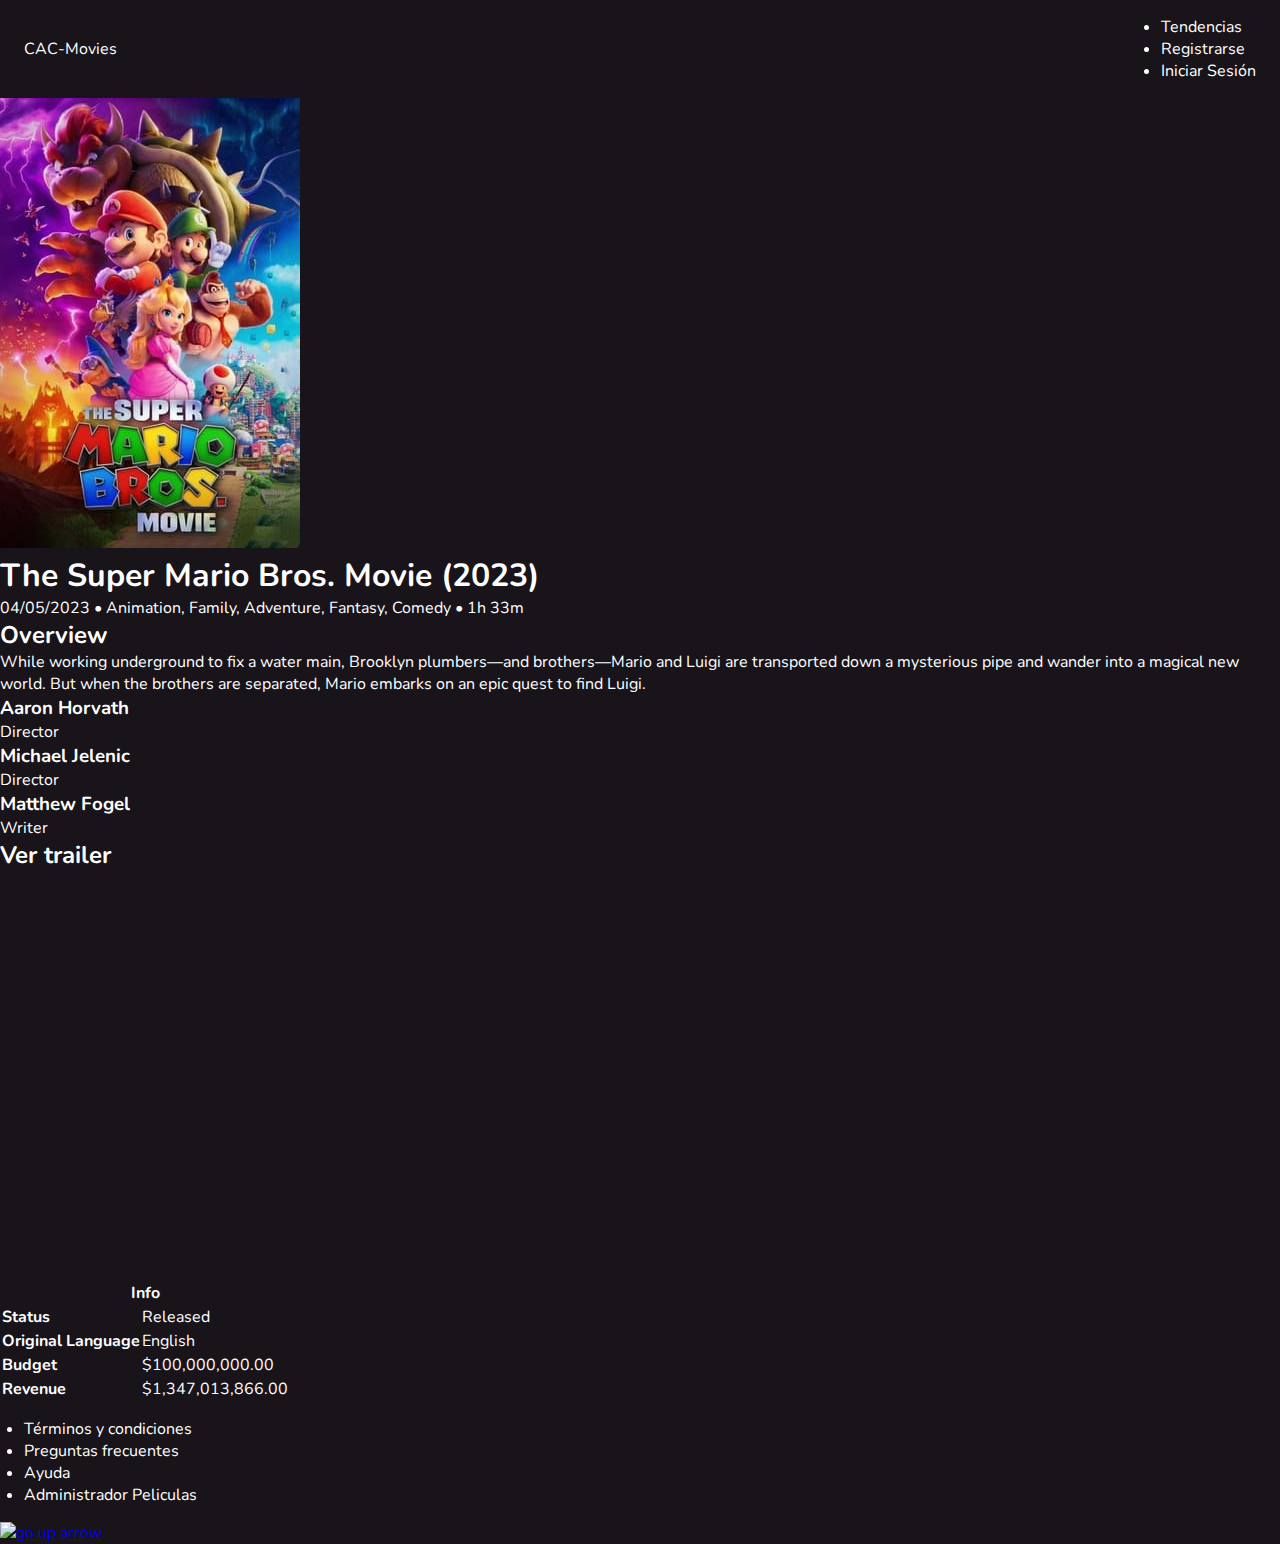
==== pages/detail.html @ 68445308 "feat: proyecto casi terminado" ====
<!DOCTYPE html>
<html lang="en">
  <head>
    <meta charset="UTF-8" />
    <meta name="viewport" content="width=device-width, initial-scale=1.0" />
    <title>Detalle | CAC-MOVIES</title>
    <link rel="stylesheet" href="https://unpkg.com/aos@next/dist/aos.css" />
    <link rel="stylesheet" href="../css/styles.css" />
    <script
      src="https://kit.fontawesome.com/f7fb471b65.js"
      crossorigin="anonymous"
    ></script>
    <link
      href="https://fonts.googleapis.com/css2?family=Nunito:ital,wght@0,200;0,300;0,400;0,500;0,600;0,700;0,800;1,300&display=swap"
      rel="stylesheet"
    />
    <link rel="shortcut icon" href="../favicon.ico" type="image/x-icon" />
  </head>
  <body>
    <header class="header">
      <nav class="navigation">
        <a class="logoAnchor" href="../index.html">
          <i class="fas fa-film" aria-hidden="true"></i>
          <span>CAC-Movies</span>
        </a>
        <ul class="navList">
          <li class="listItem">
            <a class="navLink" href="../index#trends">Tendencias</a>
          </li>
          <li class="listItem">
            <a class="navLink" href="./signup.html">Registrarse</a>
          </li>
          <li class="listItem">
            <a class="navLink signIn" href="./login.html">Iniciar Sesión</a>
          </li>
        </ul>
      </nav>
    </header>
    <main id="mainDetail" class="mainDetail">
      <section class="detail">
        <div class="detailContainer">
          <div class="detailImg">
            <img src="../assets/img/mario.jpg" alt="mario movie 2023" />
          </div>
          <div class="detailText">
            <h1>The Super Mario Bros. Movie (2023)</h1>
            <p>
              04/05/2023 • Animation, Family, Adventure, Fantasy, Comedy • 1h
              33m
            </p>
            <h2>Overview</h2>
            <p>
              While working underground to fix a water main, Brooklyn
              plumbers—and brothers—Mario and Luigi are transported down a
              mysterious pipe and wander into a magical new world. But when the
              brothers are separated, Mario embarks on an epic quest to find
              Luigi.
            </p>
            <div class="creditsContainer">
              <div>
                <h3>Aaron Horvath</h3>
                <p>Director</p>
              </div>
              <div>
                <h3>Michael Jelenic</h3>
                <p>Director</p>
              </div>
              <div>
                <h3>Matthew Fogel</h3>
                <p>Writer</p>
              </div>
            </div>
          </div>
        </div>
      </section>

      <section class="trailer">
        <div class="trailerContainer">
          <h2>Ver trailer</h2>
          <iframe
            width="560"
            height="315"
            src="https://www.youtube.com/embed/RjNcTBXTk4I?si=7fnK8NtlxetW0d1R"
            title="YouTube video player"
            frameborder="0"
            allow="accelerometer; autoplay; clipboard-write; encrypted-media; gyroscope; picture-in-picture; web-share"
            allowfullscreen
          ></iframe>
        </div>
        <div class="infoContainer">
          <div class="social">
            <ul>
              <li>
                <a
                  href="https://www.facebook.com/supermariomovie"
                  target="_blank"
                  ><i class="fab fa-facebook"></i
                ></a>
              </li>
              <li>
                <a href="https://twitter.com/supermariomovie" target="_blank"
                  ><i class="fab fa-twitter"></i
                ></a>
              </li>
              <li>
                <a href="https://instagram.com/supermariomovie/"
                  ><i class="fab fa-instagram" target="_blank"></i
                ></a>
              </li>
              <li>
                <a href="https://www.thesupermariobros.movie/"
                  ><i class="fas fa-link" target="_blank"></i
                ></a>
              </li>
            </ul>
          </div>
          <div class="information">
            <table>
              <thead>
                <tr>
                  <th colspan="2">Info</th>
                </tr>
              </thead>
              <tbody>
                <tr>
                  <td><strong>Status</strong></td>
                  <td>Released</td>
                </tr>
                <tr>
                  <td><strong>Original Language</strong></td>
                  <td>English</td>
                </tr>
                <tr>
                  <td><strong>Budget</strong></td>
                  <td>$100,000,000.00</td>
                </tr>
                <tr>
                  <td><strong>Revenue</strong></td>
                  <td>$1,347,013,866.00</td>
                </tr>
              </tbody>
            </table>
          </div>
        </div>
      </section>
    </main>
    <footer class="footer">
      <nav class="navigation">
        <ul class="navList">
          <li class="listItem">
            <a class="navLink" href="">Términos y condiciones</a>
          </li>
          <li class="listItem">
            <a class="navLink" href="">Preguntas frecuentes</a>
          </li>
          <li class="listItem"><a class="navLink" href="">Ayuda</a></li>
          <li class="listItem">
            <a class="navLink moviesAdministrator" href=""
              >Administrador Peliculas</a
            >
          </li>
        </ul>
      </nav>
      <a href="#main" class="arrowUp">
        <img src="../assets/img/arrow-up.png" alt="go up arrow" />
      </a>
    </footer>
  </body>
</html>
---- css/styles.css ----
/* reseteo de css */
* {
  margin: 0;
  padding: 0;
  box-sizing: border-box;
  font-family: "Nunito", sans-serif;
}
/* fin reseteo de css */

body {
  background-color: #181419;
  color: white;
  scrollbar-color: #9f3647 #181419;
  scrollbar-width: thin;
}

.mainMenu {
  background-color: #9f3647;
  color: #ffffff;
  height: 10vh;
  position: sticky;
  top: 0;
  z-index: 10;
}

.navigation {
  display: flex;
  flex-direction: row;
  justify-content: space-between;
  align-items: center;
  padding: 1rem 0;
  margin: 0 1.5rem;
}

.navigation a {
  color: #fff;
  text-decoration: none;
}

.links {
  list-style: none;
  display: flex;
  flex-direction: row;
  justify-content: space-evenly;
  gap: 2rem;
}

.links li {
  padding: 0.5rem 1rem;
}

.links li a {
  text-decoration: none;
  color: #fff;
}

.signin {
  background: #000;
  border-radius: 5px;
}

.signin:hover {
  background-color: transparent;
  box-shadow: 0 0 1px 1px black;
}

.banner {
  height: 90vh;
  color: white;
  background: linear-gradient(to right top, #0000008a, #0000008a),
    url(../public/banner-bg.jpg);

  background-size: cover;
  background-position: center;
  display: flex;
  flex-direction: column;
  justify-content: center;
  align-items: center;
  text-align: center;
  padding: 0 10rem;
}

.mainTitle {
  font-size: 4rem;
  font-weight: 700;
  margin-bottom: 1rem;
}

.mainTitle:last-of-type {
  margin-top: 0.5rem;
  margin-bottom: 1.5rem;
}

.subTitle {
  font-size: 2.2rem;
  font-weight: 400;
}

.subTitle:last-of-type {
  margin-top: 0.5rem;
  margin-bottom: 1.5rem;
}

.register {
  background-color: #9f3647;
  color: #ffffff;
  padding: 1rem 2rem;
  border-radius: 5px;
  font-size: 1.2rem;
  font-weight: 700;
  text-decoration: none;
  /* Agregar efecto de botón presionado */
  transition: transform 0.3s, box-shadow 0.3s;
}

.register:hover {
  background-color: #9f3647;
  transform: scale(0.95);
  box-shadow: 0 0 10px rgba(255, 255, 255, 0.3);
}

.search {
  background-color: #141419;
  height: 50vh;
  display: flex;
  flex-direction: column;
  justify-content: center;
  align-items: center;
}

.sectionTitle {
  font-size: 2.5rem;
  font-weight: 700;
  margin-bottom: 40px;
}

.formSearch {
  display: flex;
  justify-content: center;
  align-items: center;
  margin-top: 1rem;
}

.inputSearch {
  color: #000000;
  font-size: 1.2rem;
  height: 50px;
  width: 500px;
  border: 2px solid #fff;
  border-image: initial;
  border-radius: 25px;
  margin: 20px 0;
  outline: none;
  padding: 0 20px;
}

.searchbtn {
  background-color: #9f3647;
  display: inline-block;
  color: #fff;
  height: 50px;
  font-size: 1.2rem;
  font-weight: 700;
  text-align: center;
  margin: 20px 10px;
  padding: 0px 20px;
  border: 2px solid #fff;
  border-radius: 25px;
  border-image: initial;
  transition: transform 0.3s ease 0s, box-shadow 0.3s ease 0s;
}

hr {
  border: 1px solid #9f3647;
  width: 80%;
  margin: 0 auto;
}

.popularMovies {
  width: 80%;
  text-align: center;
  margin: 10px auto;
}

.movies {
  display: grid;
  grid-template-columns: repeat(3, 1fr);
  gap: 60px;
}
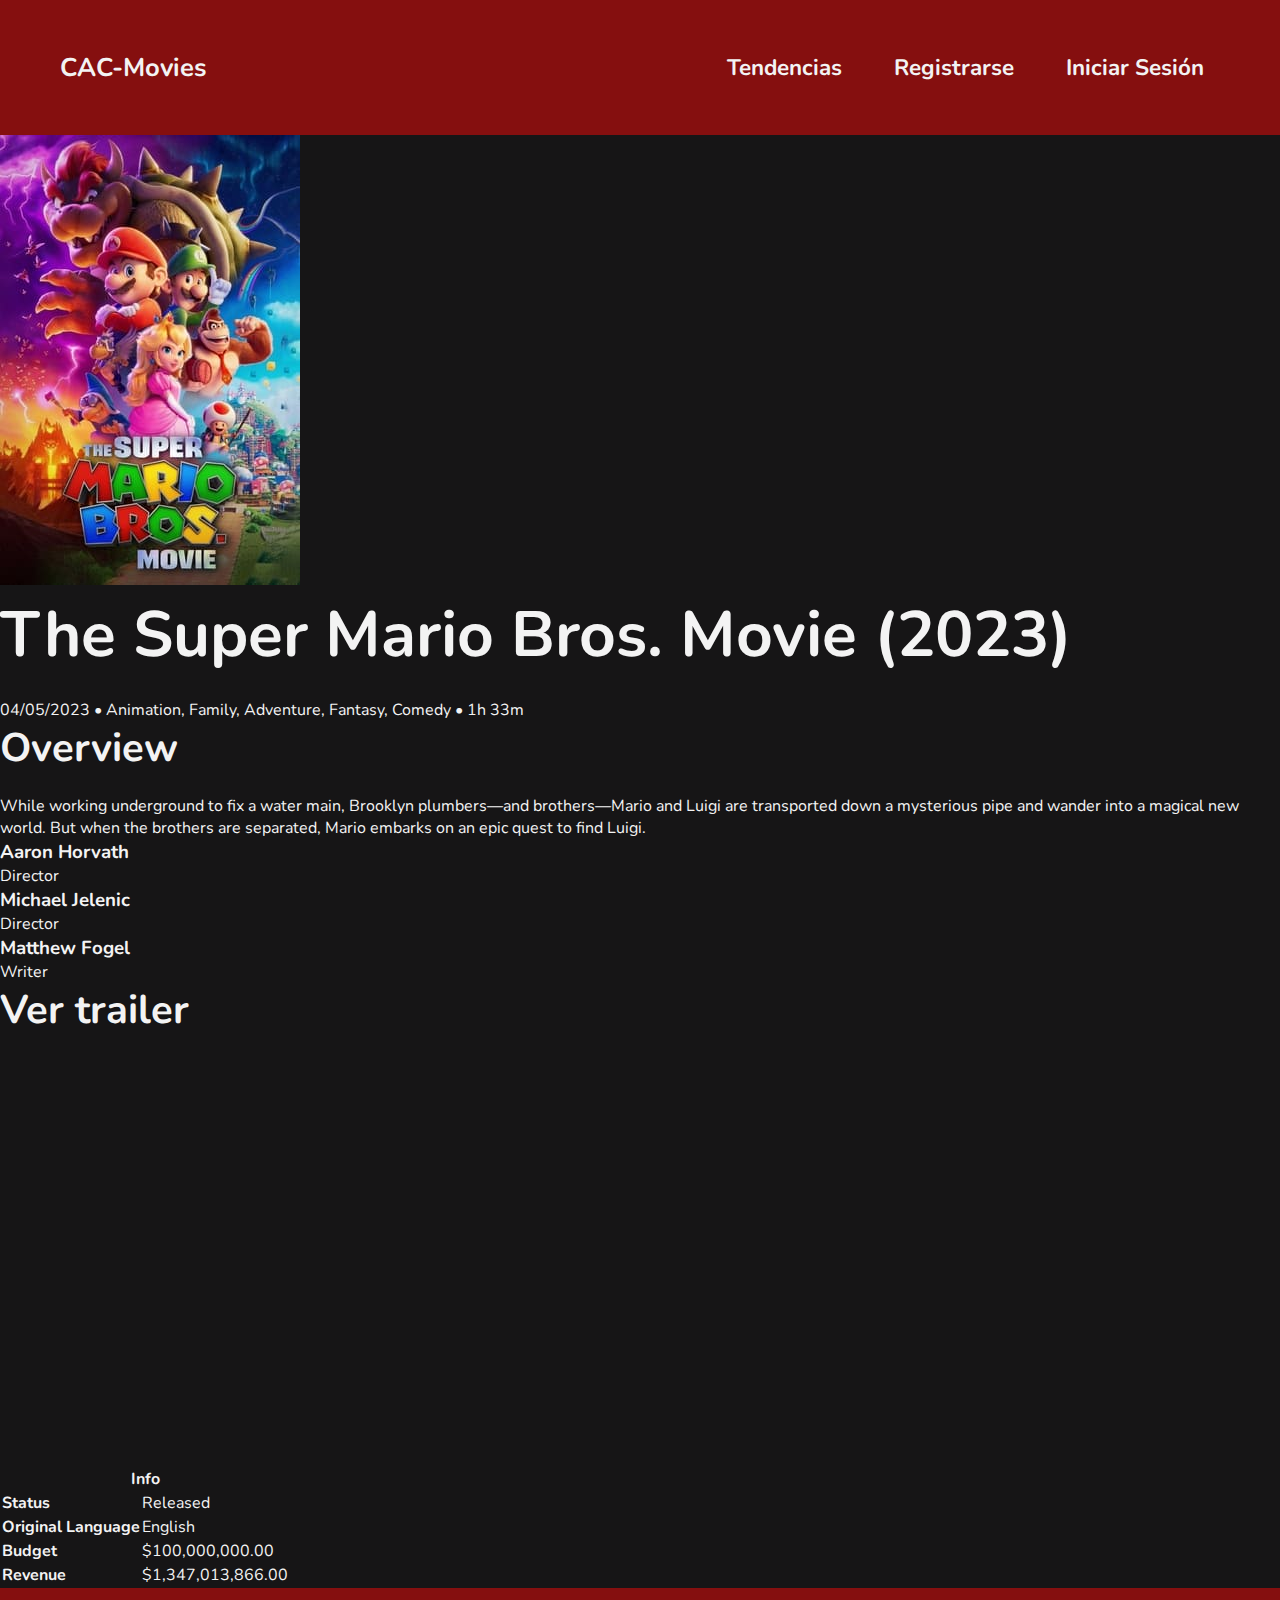
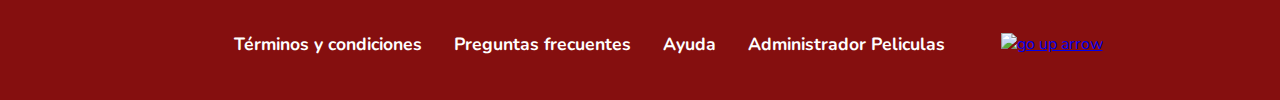
==== commit 4d0256e6: "fix: :bug: cambio de tiempo de animacion" ====
--- a/pages/detail.html
+++ b/pages/detail.html
@@ -5,7 +5,7 @@
     <meta name="viewport" content="width=device-width, initial-scale=1.0" />
     <title>Detalle | CAC-MOVIES</title>
     <link rel="stylesheet" href="https://unpkg.com/aos@next/dist/aos.css" />
-    <link rel="stylesheet" href="../css/styles.css" />
+    <link rel="stylesheet" href="../css/estilos.css" />
     <script
       src="https://kit.fontawesome.com/f7fb471b65.js"
       crossorigin="anonymous"
--- a/css/estilos.css
+++ b/css/estilos.css
@@ -0,0 +1,507 @@
+* {
+  margin: 0;
+  padding: 0;
+  box-sizing: border-box;
+  font-family: "Nunito", sans-serif;
+}
+
+:root {
+  --main-color: #f3f3f3;
+  --secondary-color: #161516;
+  --third-color: #850f0f;
+  --third-color-t: #840404bc;
+  --font-weight-bold: 700;
+}
+
+body {
+  background-color: var(--secondary-color);
+  color: var(--main-color);
+}
+/* width */
+::-webkit-scrollbar {
+  width: 10px;
+}
+
+/* Track */
+::-webkit-scrollbar-track {
+  background: rgb(23, 23, 23);
+}
+
+/* Handle */
+::-webkit-scrollbar-thumb {
+  background: #9f3647;
+}
+
+/* Handle on hover */
+::-webkit-scrollbar-thumb:hover {
+  background: #9f3647;
+}
+h1 {
+  font-size: 4rem;
+}
+
+h2 {
+  font-size: 2.5rem;
+}
+
+h1,
+h2 {
+  font-weight: var(--font-weight-bold);
+  margin-bottom: 20px;
+}
+
+@media screen and (max-width: 800px) {
+  h1 {
+    font-size: 2.2rem;
+  }
+  h2 {
+    font-size: 1.8rem;
+  }
+}
+
+header,
+footer {
+  background-color: var(--third-color);
+  color: var(--main-color);
+  padding: 20px;
+}
+
+.header {
+  height: 15vh;
+  position: sticky;
+  top: 0;
+  z-index: 10;
+}
+.header nav {
+  height: 100%;
+  display: flex;
+  align-items: center;
+  justify-content: space-between;
+}
+.header nav a {
+  text-decoration: none;
+  color: var(--main-color);
+  font-size: 1.6rem;
+}
+.header nav ul {
+  list-style: none;
+  display: flex;
+  column-gap: 20px;
+}
+.header nav ul a {
+  font-size: 1.4rem;
+}
+
+@media screen and (max-width: 800px) {
+  .header {
+    height: initial;
+  }
+  .header nav {
+    flex-direction: column;
+    row-gap: 20px;
+  }
+  .header nav ul {
+    flex-direction: column;
+    row-gap: 10px;
+  }
+}
+* {
+  margin: 0;
+  padding: 0;
+}
+
+.loading-screen {
+  width: 100%;
+  height: 100vh;
+  background-color: #2e2e2e;
+  position: fixed;
+  display: flex;
+  align-items: center;
+  justify-content: center;
+  animation: hide-loading-screen 3s forwards; /* Animación para ocultar el contenedor */
+}
+
+.loading {
+  width: 80px;
+  display: flex;
+  flex-wrap: wrap;
+  animation: rotate 3s linear infinite;
+}
+
+@keyframes rotate {
+  to {
+    transform: rotate(360deg);
+  }
+}
+
+.loading span {
+  width: 32px;
+  height: 32px;
+  background-color: red;
+  margin: 3px;
+  animation: scale 1.5s linear infinite;
+}
+
+@keyframes scale {
+  50% {
+    transform: scale(1.2);
+  }
+}
+
+.loading span:nth-child(1) {
+  border-radius: 50% 50% 0 50%;
+  background-color: #ffbe0b;
+  transform-origin: bottom right;
+}
+
+.loading span:nth-child(2) {
+  border-radius: 50% 50% 50% 0;
+  background-color: #ff006e;
+  transform-origin: bottom left;
+  animation-delay: 0.5s;
+}
+
+.loading span:nth-child(3) {
+  border-radius: 50% 0 50% 50%;
+  background-color: #fb5607;
+  transform-origin: top right;
+  animation-delay: 1.5s;
+}
+
+.loading span:nth-child(4) {
+  border-radius: 0 50% 50% 50%;
+  background-color: #8338ec;
+  transform-origin: top left;
+  animation-delay: 1s;
+}
+
+/* Animación para ocultar el contenedor */
+@keyframes hide-loading-screen {
+  to {
+    opacity: 0; /* Reducir la opacidad */
+    visibility: hidden; /* Ocultar el contenedor */
+  }
+}
+.sectionTitles {
+  height: 85vh;
+  background: linear-gradient(to bottom, #000000a3, #000000a3),
+    url("../assets/img/banner-bg.jpg");
+  background-position: center;
+  background-size: cover;
+  background-repeat: no-repeat;
+  display: flex;
+  justify-content: center;
+  align-items: center;
+}
+.sectionTitles .titlesContainer {
+  text-align: center;
+  backdrop-filter: blur(8px);
+  width: 60%;
+  margin: 0 auto;
+  border-radius: 5px;
+}
+.sectionTitles .titlesContainer a {
+  margin-top: 20px;
+  display: inline-block;
+  text-decoration: none;
+  color: var(--main-color);
+  font-size: 2rem;
+  border: 2px solid var(--main-color);
+  border-radius: 5px;
+}
+
+@media screen and (max-width: 800px) {
+  .sectionTitles {
+    height: 75vh;
+    background: linear-gradient(to bottom, #000000a3, #000000a3),
+      url("../assets/img/bg_mobile.jpg");
+  }
+  .sectionTitles .titlesContainer {
+    width: 90%;
+    backdrop-filter: initial;
+  }
+  .sectionTitles .titlesContainer a {
+    font-size: 1.5rem;
+  }
+}
+
+.trendingMovies {
+  width: 80%;
+  margin: 0 auto;
+  text-align: center;
+}
+.trendingMovies h2 {
+  margin-top: 50px;
+  margin-bottom: 20px;
+}
+.trendingMovies .galleryTrends {
+  display: flex;
+  justify-content: space-evenly;
+  gap: 20px;
+  flex-wrap: wrap;
+  margin-bottom: 20px;
+}
+.trendingMovies .galleryTrends div {
+  width: 250px;
+  height: 350px;
+  box-shadow: 10px 10px 47px -6px rgba(255, 255, 255, 0.42);
+  border-radius: 5px;
+}
+.trendingMovies .galleryTrends div img {
+  width: 100%;
+  height: 100%;
+  object-fit: cover;
+  border-radius: 5px;
+}
+
+.acclaimedMovies {
+  width: 80%;
+  margin: 0 auto;
+  margin-bottom: 20px;
+  text-align: center;
+}
+.acclaimedMovies h2 {
+  margin-top: 50px;
+  margin-bottom: 20px;
+}
+.acclaimedMovies .galleryAcclaimed {
+  overflow-x: scroll;
+  overflow-y: hidden;
+  width: 100%;
+  display: flex;
+  justify-content: flex-start;
+  align-items: start;
+  column-gap: 30px;
+}
+.acclaimedMovies .galleryAcclaimed div {
+  width: 220px;
+  height: 350px;
+  flex-shrink: 0;
+  box-shadow: 10px 10px 47px -45px rgba(255, 255, 255, 0.29);
+}
+.acclaimedMovies .galleryAcclaimed div img {
+  width: 100%;
+  height: 100%;
+  object-fit: cover;
+  border-radius: 5px;
+}
+
+.navigation {
+  display: flex;
+  justify-content: space-between;
+  align-items: center;
+  margin-left: 40px;
+  margin-right: 40px;
+  padding: 1.5rem 0;
+}
+
+.navList {
+  list-style: none;
+  display: flex;
+  align-items: center;
+}
+.itemList {
+  margin-right: 20px;
+}
+
+.navLink {
+  text-decoration: none;
+  color: #ffffff;
+  font-weight: 700;
+  font-size: 1.1rem;
+  padding: 0.5rem 1rem;
+  /* Agregar efecto de botón presionado */
+  transition: transform 0.3s, box-shadow 0.3s;
+  &:hover {
+    transform: scale(0.95);
+    box-shadow: 0 0 10px rgba(0, 0, 0, 0.3);
+    border-radius: 5px;
+  }
+}
+
+.footer {
+  display: flex;
+  justify-content: center;
+  align-items: center;
+}
+
+.searchBar {
+  background-color: #181419;
+  color: rgb(255, 255, 255);
+  height: 50vh;
+  display: flex;
+  flex-direction: column;
+  justify-content: center;
+  align-items: center;
+}
+.sectionTitle {
+  font-size: 2.5rem;
+  font-weight: 700;
+  margin-bottom: 1rem;
+}
+.movieSearch {
+  display: flex;
+  justify-content: center;
+  align-items: center;
+  margin-top: 1rem;
+}
+.inputSearch {
+  border: 2px solid white;
+  border-radius: 25px;
+  color: #000000;
+  font-size: 1.2rem;
+  height: 50px;
+  margin: 20px 0px;
+  outline: none;
+  padding: 0px 20px;
+  width: 500px;
+}
+.searchButton {
+  background-color: #9f3647;
+  display: inline-block;
+  color: #ffffff;
+  height: 50px;
+  margin: 20px 10px;
+  padding: 0 20px;
+  border-radius: 25px;
+  font-size: 1.2rem;
+  font-weight: 700;
+  border: 2px solid white;
+  text-align: center;
+  /* Agregar efecto de botón presionado */
+  transition: transform 0.3s, box-shadow 0.3s;
+  &:hover {
+    background-color: #9f3647;
+    transform: scale(0.95);
+    box-shadow: 0 0 10px rgba(255, 255, 255, 0.3);
+  }
+}
+
+.btn {
+  border: 1px solid white;
+  box-sizing: content-box;
+  margin-top: 50px;
+  margin-left: 20px;
+  background-color: #9f3647;
+  color: #ffffff;
+  padding: 1rem 1rem;
+  border-radius: 5px;
+  font-size: 1rem;
+  font-weight: 500;
+  text-decoration: none;
+  margin-bottom: 60px;
+  /* Agregar efecto de botón presionado */
+  transition: transform 0.3s, box-shadow 0.3s;
+  &:hover {
+    background-color: #9f3647;
+    transform: scale(0.95);
+    box-shadow: 0 0 10px rgba(255, 255, 255, 0.3);
+  }
+}
+
+.signUpBody {
+  height: 100vh;
+  background: linear-gradient(to right top, #24242473, #24242473),
+    url("../assets/img/bg-register.jpg");
+  background-size: cover;
+  background-position: center;
+
+  /*seccion de registrarse.html*/
+}
+.signUpHeader {
+  color: #ffffff;
+  height: 8vh;
+  padding: 30px;
+  background-color: transparent;
+}
+.logoAnchor {
+  text-decoration: none;
+  color: #ffffff;
+  font-weight: 700;
+  font-size: 1.2rem;
+  /*animacion hover*/
+  &:hover {
+    animation: tilt-n-move-shaking 0.25s infinite;
+  }
+}
+
+.sectionRegister {
+  background-color: rgb(42, 42, 42);
+  width: 30%;
+  margin: 0 auto;
+  border-radius: 5px;
+  padding: 40px 20px;
+  display: flex;
+  flex-direction: column;
+  justify-content: center;
+  align-items: center;
+  height: 90vh;
+  font-size: 1.2rem;
+
+  /*seleccionar todos los input menos el checkbox*/
+}
+
+select {
+  width: 100%;
+  margin-bottom: 10px;
+  height: 40px;
+  padding: 0px 20px;
+  font-size: 1.2rem;
+  border-radius: 20px;
+  border: 2px solid #9f3647;
+  background-color: #333333;
+  outline: none;
+  color: rgb(255, 255, 255);
+}
+
+.signUpTitle {
+  font-size: 2.5rem;
+  font-weight: 700;
+  margin-bottom: 20px;
+}
+
+.error-text {
+  color: #ff0000;
+  font-size: 0.8rem;
+  margin-top: 0px;
+  margin-bottom: 10px;
+}
+.terms {
+  font-size: 0.8rem;
+  display: flex;
+  align-items: center;
+  margin-bottom: 20px;
+  .textoCheck {
+    margin-left: 10px;
+  }
+}
+
+.help {
+  margin-top: 40px;
+  font-size: 1rem;
+  text-decoration: none;
+  color: #787878;
+  font-weight: 400;
+}
+
+.button {
+  width: 87%;
+  box-sizing: content-box;
+  background-color: #9f3647;
+  border: 2px solid #9f3647;
+  color: #ffffff;
+  padding: 1rem 1rem;
+  border-radius: 5px;
+  font-size: 1rem;
+  font-weight: 500;
+}
+
+.formSignUp {
+  width: 100%;
+  padding: 40px;
+  input:not(.check, .button),
+  .error input:not(.check, .boton),
+  .error select {
+    border: 1px solid #ff0000;
+  }
+}
